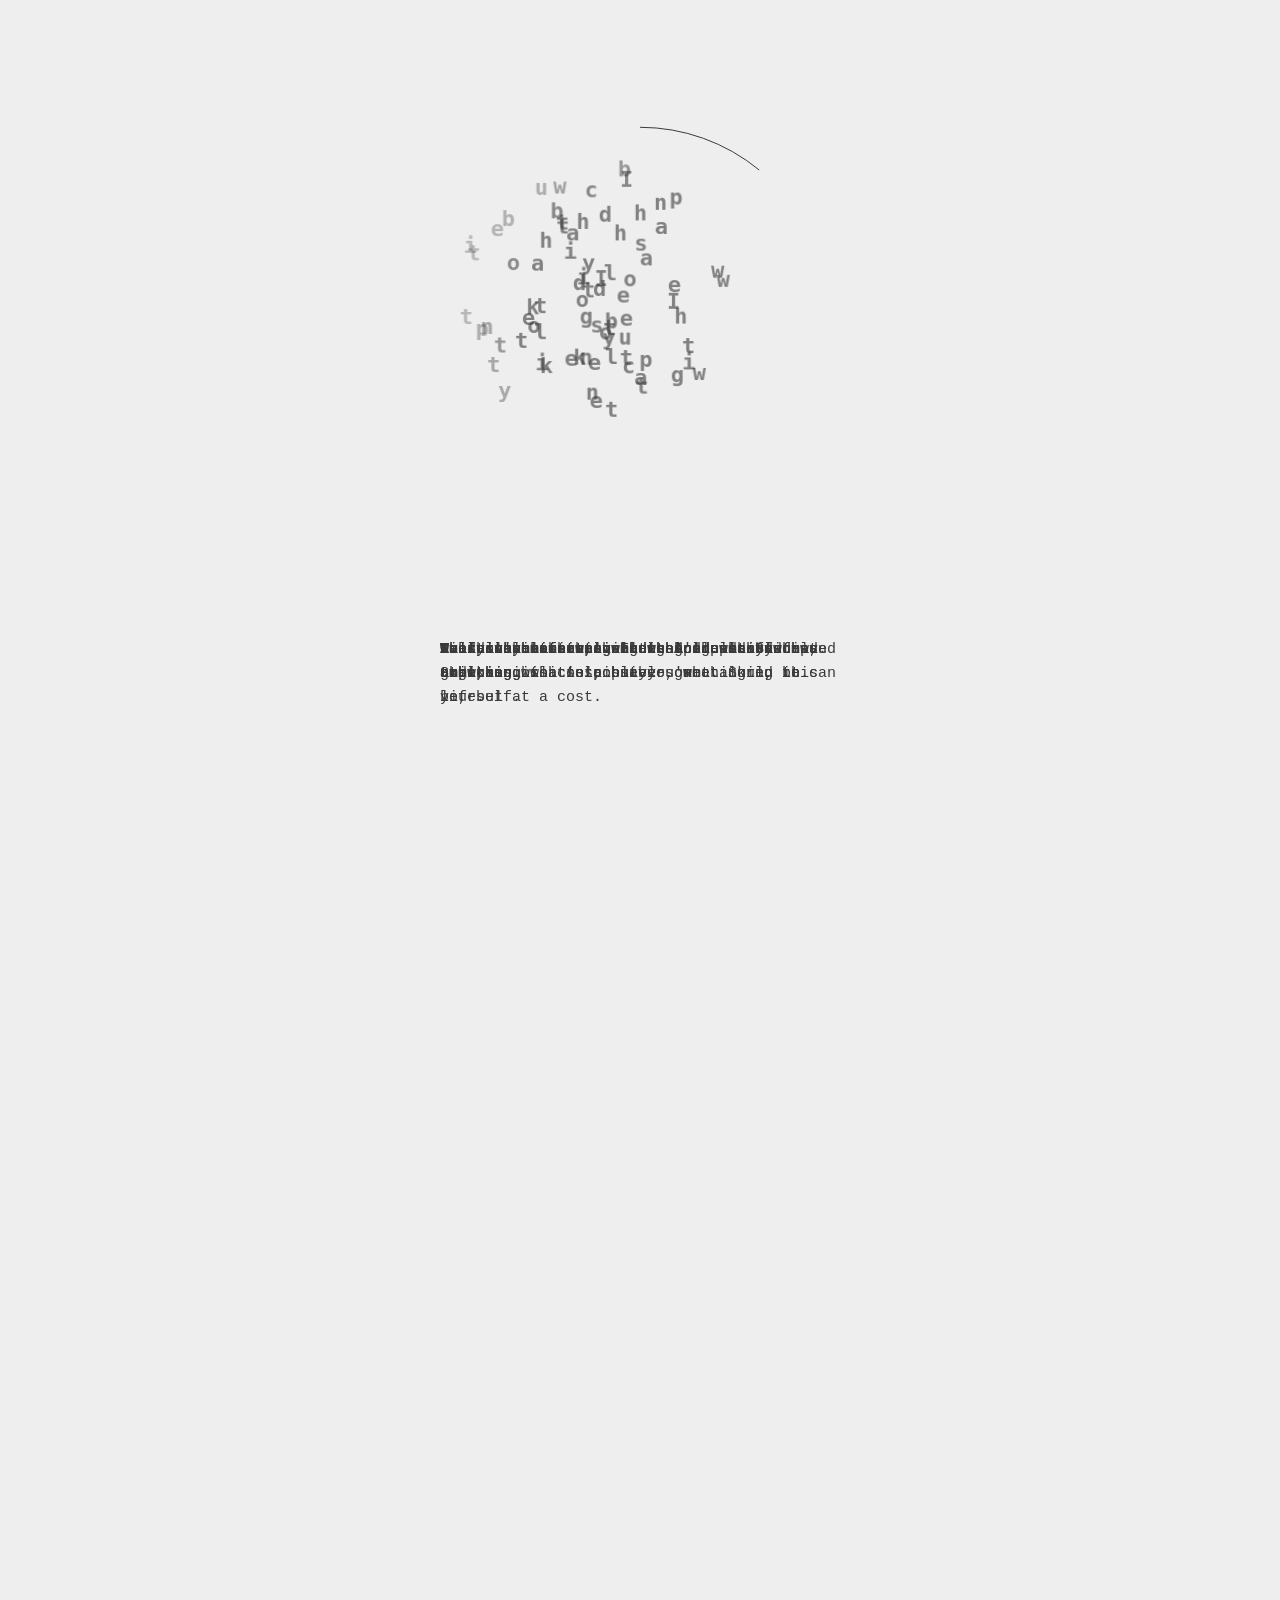
==== guilds/index.html @ e66777c6 "Add guilds section to README, detailing the scroll story and tuning parameters" ====
<!DOCTYPE html>
<html lang="en">
  <head>
    <meta charset="UTF-8">
    <meta name="viewport" content="width=device-width, initial-scale=1, viewport-fit=cover">
    <title>Guilds · Dialect Institute</title>
    <link rel="stylesheet" href="./style.css?v=3">
  </head>
  <body>
    <main class="track">
      <div class="stage">
        <canvas aria-hidden="true"></canvas>
        <!-- One caption per beat, generated from BEATS in script.js. -->
        <div class="captions"></div>
      </div>
    </main>
    <script type="module" src="./script.js?v=4"></script>
  </body>
</html>
---- guilds/style.css ----
html, body {
  margin: 0;
  background: #EEE;
}

body {
  color: #3a3a3a;
  font: 15px/1.6 ui-monospace, SFMono-Regular, Menlo, Consolas, monospace;
}

/* script.js sets the track's height from the beats' spans; it is the scroll distance. */
.track {
  position: relative;
}

.stage {
  position: sticky;
  top: 0;
  height: 100vh;
  overflow: hidden;
}

canvas {
  display: block;
  position: absolute;
  inset: 0;
  width: 100%;
  height: 100%;
}

/* Captions use the bottom 30% of the stage; the clouds live in the top 70% (CLOUD_BOX). */
.captions {
  position: absolute;
  left: 0;
  right: 0;
  bottom: 0;
  height: 30%;
  box-sizing: border-box;
  padding: 8px 16px 0;
  display: grid;
  grid-template-columns: min(400px, 100%);
  justify-content: center;
  align-content: start;
  pointer-events: none;
}

.captions > * {
  grid-area: 1 / 1;
  margin: 0;
  opacity: 0;
  transition: opacity .6s ease;
}

.captions > .on {
  opacity: 1;
  pointer-events: auto;
}

.sr-only {
  position: absolute;
  width: 1px;
  height: 1px;
  overflow: hidden;
  clip-path: inset(50%);
  white-space: nowrap;
}

/* Reduced motion: the final state drawn once, with all the copy in a column beneath it. */
html.still .track {
  height: auto;
}

html.still .stage {
  position: static;
  height: auto;
  overflow: visible;
}

html.still canvas {
  position: static;
  height: 70vh;
}

html.still .captions {
  position: static;
  height: auto;
  display: block;
  padding: 0 16px 64px;
}

html.still .captions > * {
  max-width: 400px;
  margin: 0 auto 1.5em;
  opacity: 1;
  transition: none;
  pointer-events: auto;
}
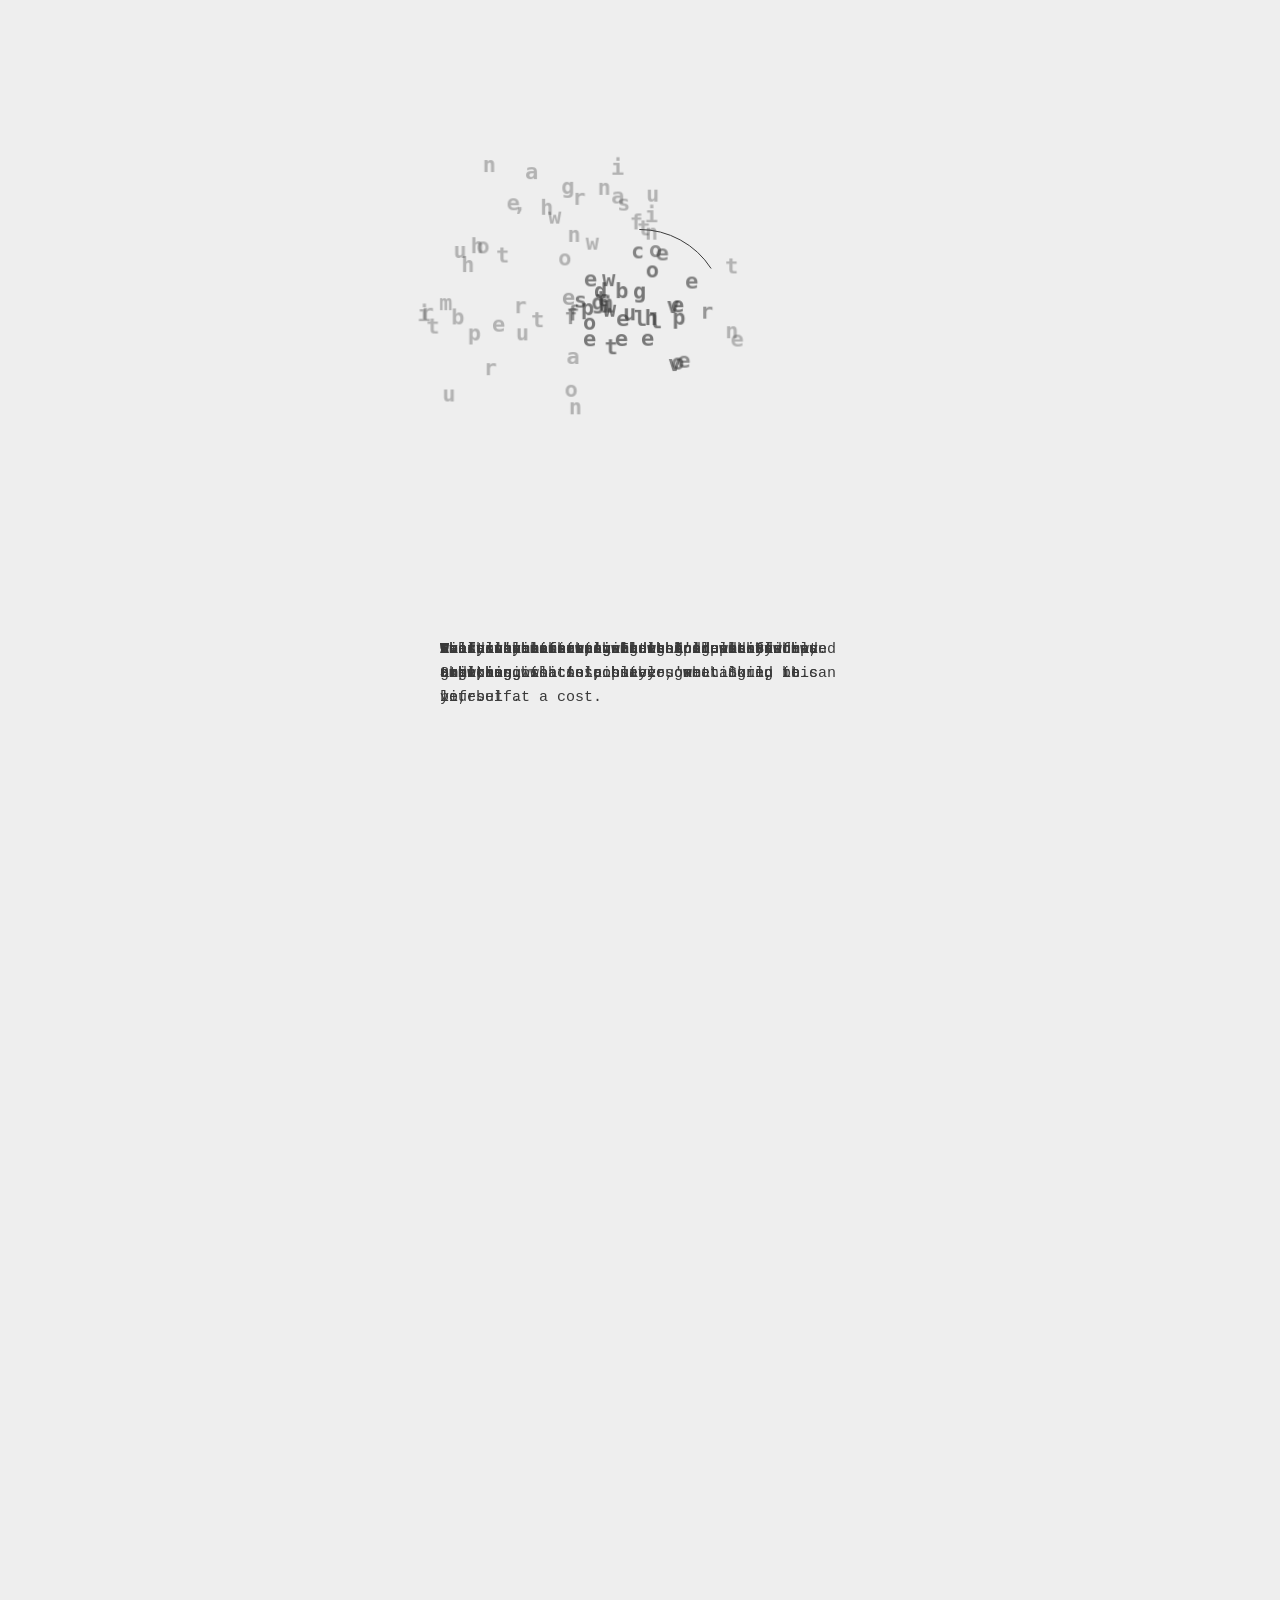
==== commit eb3a9fc9: "Update script.js to version 5; introduce FIELD_TEXT for enhanced character scrambling and adjust gly" ====
--- a/guilds/index.html
+++ b/guilds/index.html
@@ -14,6 +14,6 @@
         <div class="captions"></div>
       </div>
     </main>
-    <script type="module" src="./script.js?v=4"></script>
+    <script type="module" src="./script.js?v=5"></script>
   </body>
 </html>
